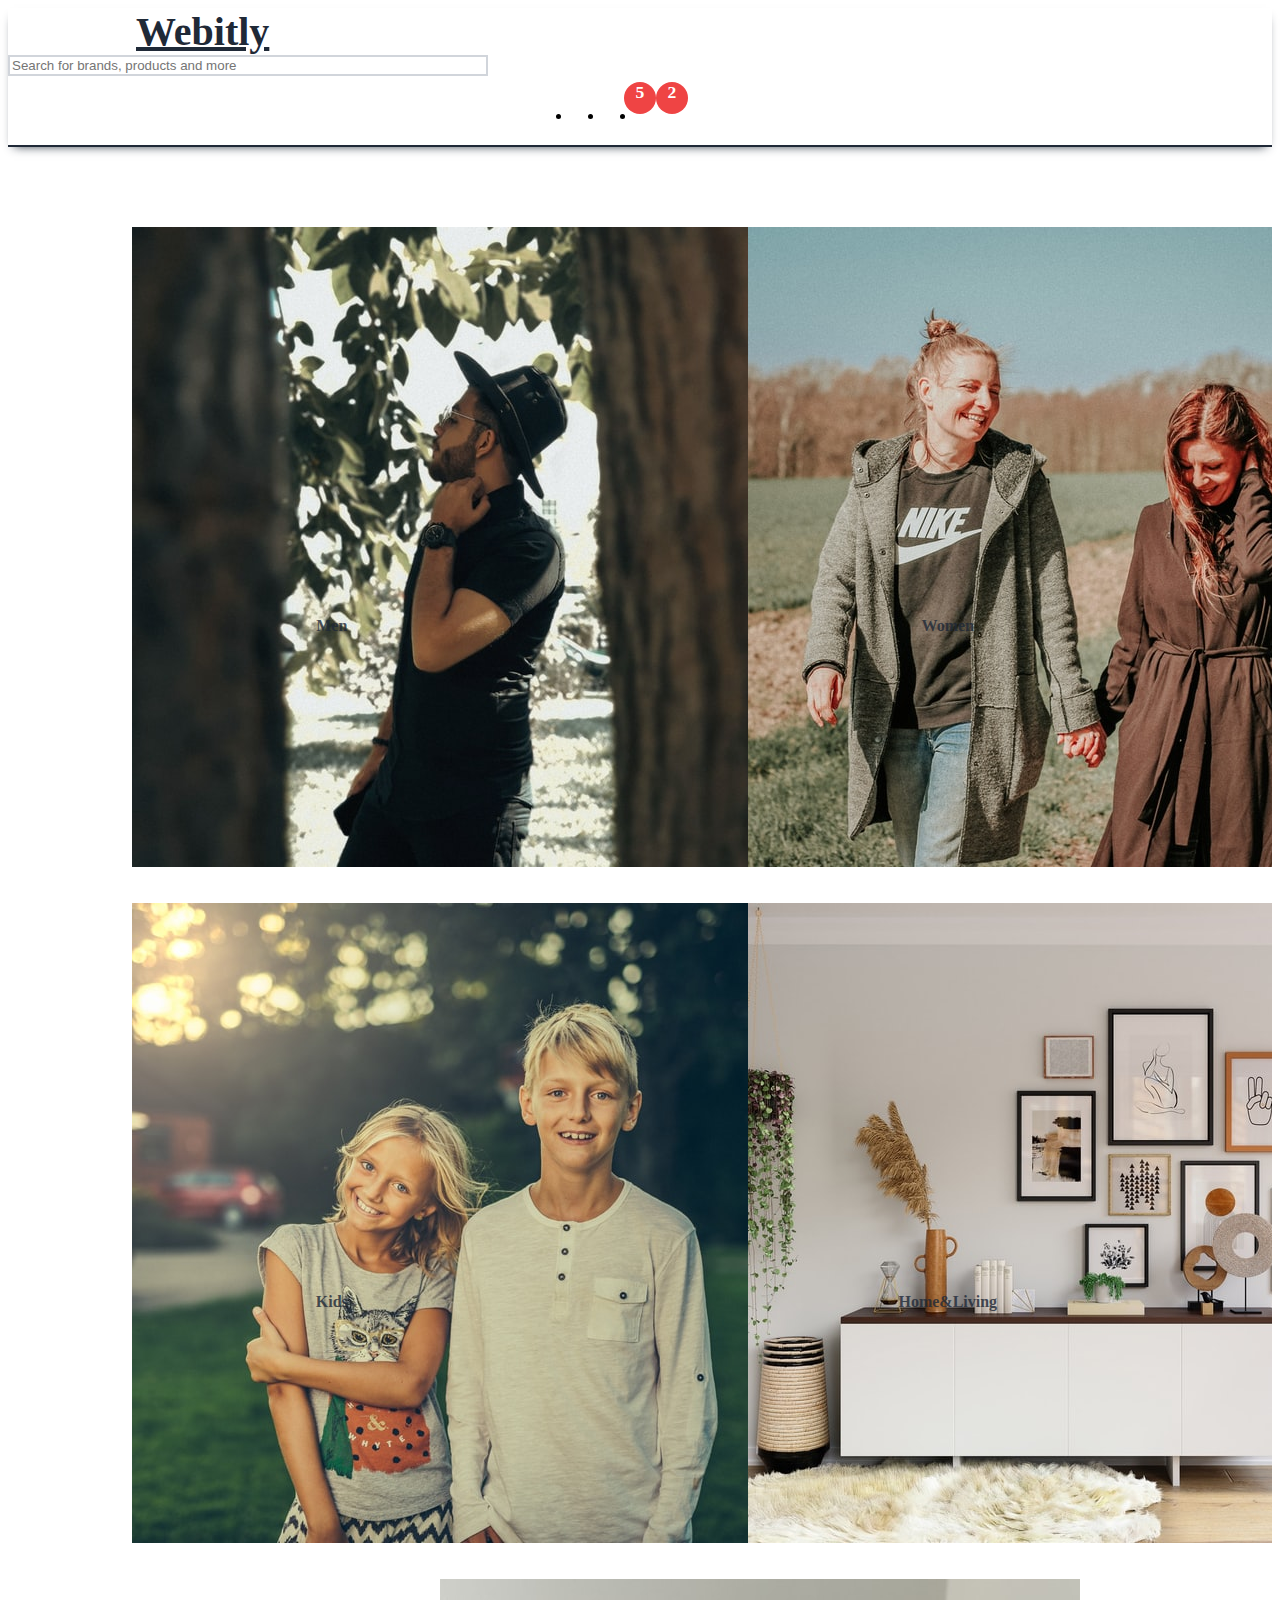
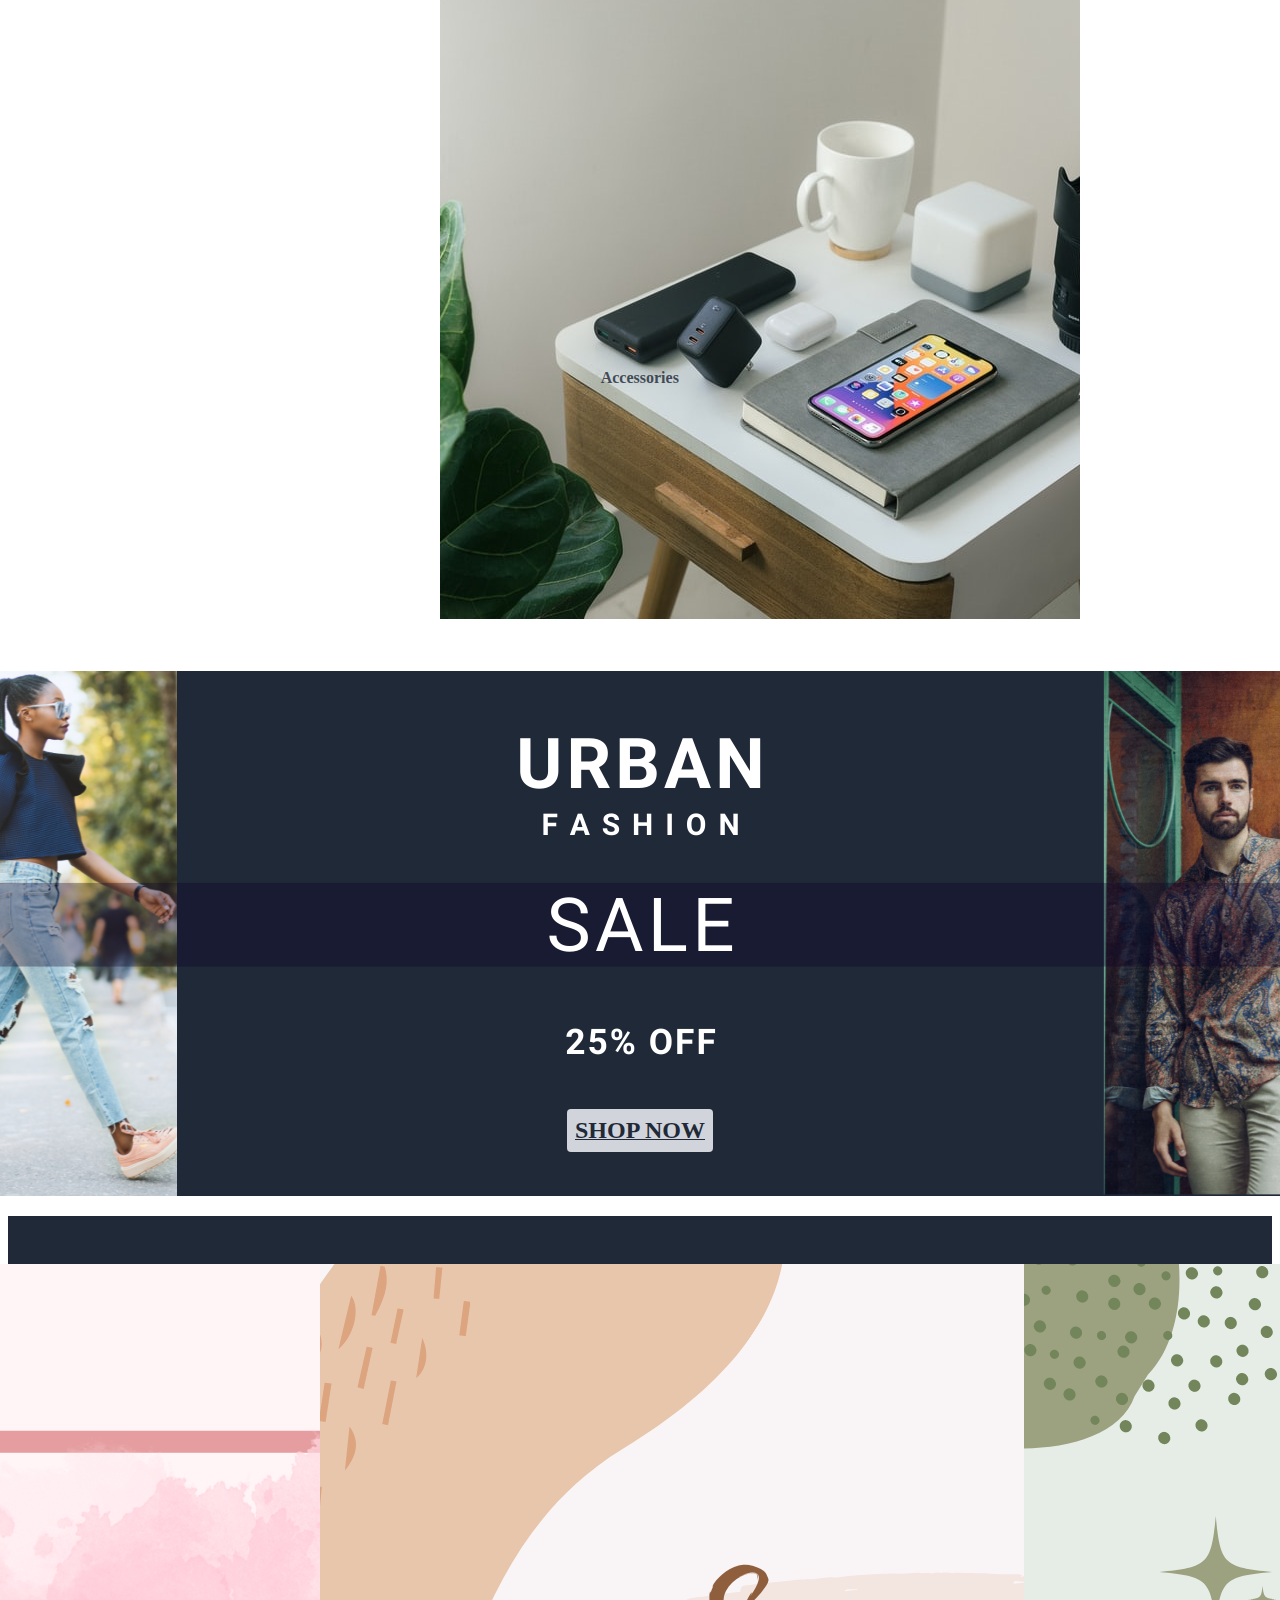
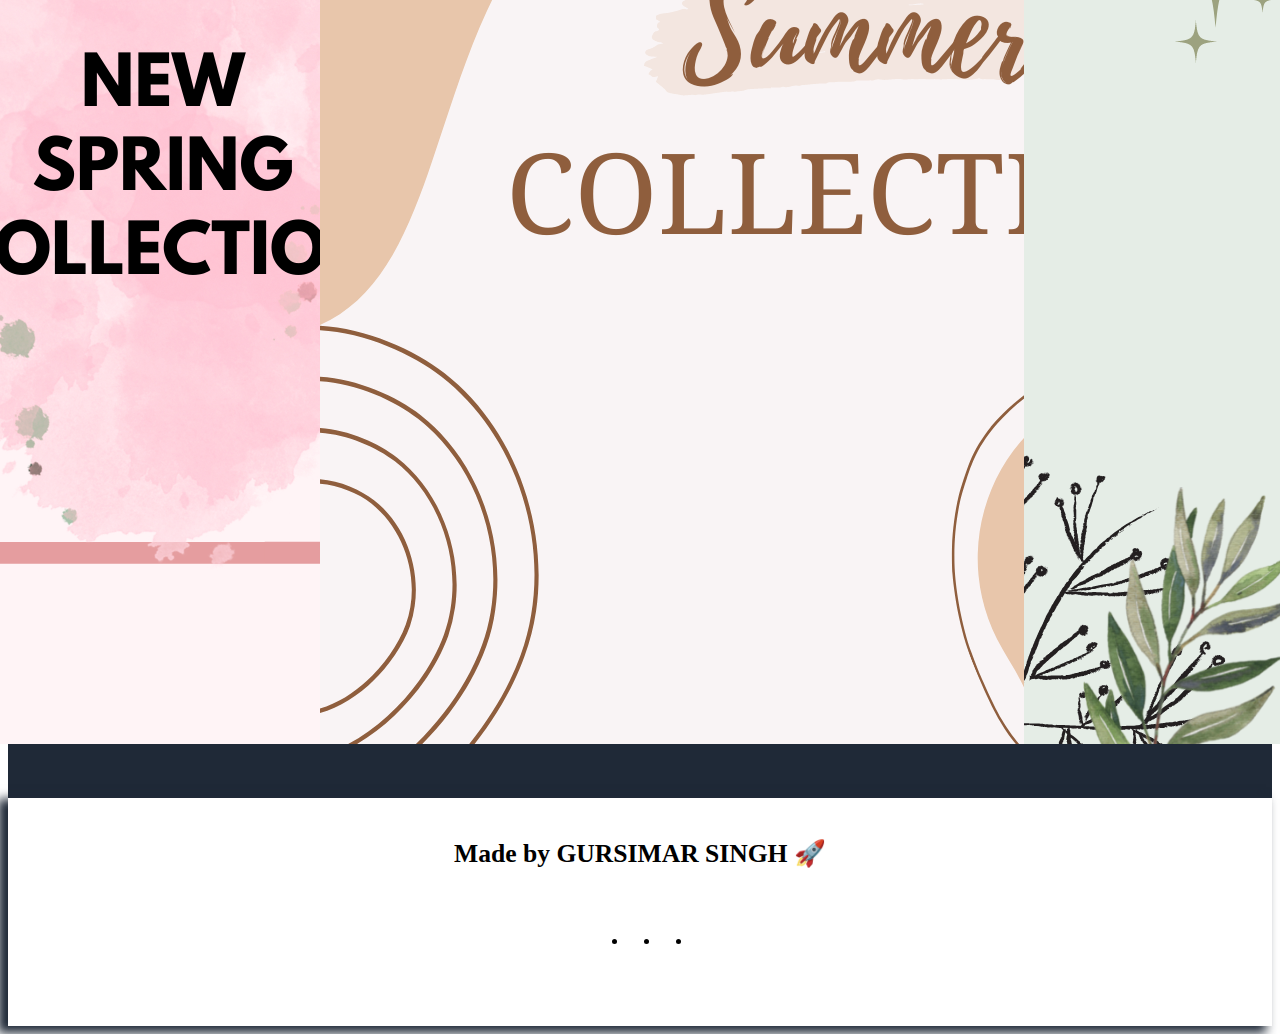
==== index.html @ 521d9af3 "Merge pull request #1 from Creator-singh/home-page" ====
<!DOCTYPE html>
<html lang="en">
<head>
    <meta charset="UTF-8">
    <meta http-equiv="X-UA-Compatible" content="IE=edge">
    <meta name="viewport" content="width=device-width, initial-scale=1.0">
    <meta name="author" content="Gursimar Singh" />
    <meta name="description" content="Webit store is a go to place E-commerce platform for every bit of your needs." />

    <!-- External Link -->
    <link rel="stylesheet" href="styles.css">

    <!-- Component Library -->
    <link rel="stylesheet" href="https://webit-ui.netlify.app/styles/components.css">
    
    <title>Webit Store | Home</title>
</head>
<body>
    <!-- Navigation Bar -->
    <nav class="docs-navbar" id="store-navbar">
        <div class="title">
            <a class="brand-name" href="#">Webitly</a>
        </div>
        <div class="search">
            <label for="search"></label>
            <input type="search" name="search" id="search" placeholder="Search for brands, products and more">
            <a href="#"></i></a>
        </div>

        <ul id="nav-options">
            <li>
                <a href="#" id="nav-icon-text">
                    <i class="far fa-user-circle"></i>
                </a>
            </li>
            <li>
                <div id="nav-badge-div">
                    <a href="#">
                        <i class="far fa-heart" id="nav-icon-text"></i>
                        <span id="nav-badge">5</span>
                    </a>
                </div>
            </li>
            <li>
                <div id="nav-badge-div">
                    <a href="#">
                        <i class="far fa-shopping-cart" id="nav-icon-text"></i>
                        <span id="nav-badge">2</span>
                    </a>
                </div>
            </li>
        </ul>
    </nav>
    <!-- Header -->
    <header class="header">
        <!-- Men -->
        <div class="header-items">
            <div class="header-img">
                <a href="#">
                    <img src="./assets/images/men_fashion_banner.jpg" alt="Men">
                </a>
            </div>
            <a href="#">
                <span class="header-overlay">Men</span>
            </a>
        </div>
        <!-- Women -->
        <div class="header-items">
            <div class="header-img">
                <a href="#">
                    <img src="assets/images/women_fashion_banner.jpg" alt="Women">
                </a>
            </div>
            <a href="#">
                <span class="header-overlay">Women</span>
            </a>
        </div>
        <!-- Kids -->
        <div class="header-items">
            <div class="header-img">
                <a href="#">
                    <img src="./assets/images/kids_fashion_banner.jpg" alt="Kids">
                </a>
            </div>
            <a href="#">
                <span class="header-overlay">Kids</span>
            </a>
        </div>
        <!-- Home & Living -->
        <div class="header-items">
            <div class="header-img">
                <a href="#">
                    <img src="./assets/images/home_&_living.jpg" alt="Home&Living">
                </a>
            </div>
            <a href="#">
                <span class="header-overlay">Home&Living</span>
            </a>
        </div>
        <!-- Accessories -->
        <div class="header-items">
            <div class="header-img">
                <a href="#">
                    <img src="./assets/images/accessories.jpg" alt="Accessories">
                </a>
            </div>
            <a href="#">
                <span class="header-overlay">Accessories</span>
            </a>
        </div>
    </header>
    <!-- Banner -->
    <div class="banner">
        <div>
           <img src="./assets/images/banner.png" alt="Main Banner">
        </div>
        <a class="banner-badge" href="#">
            <span class="banner-cta">SHOP NOW</span>
        </a>
    </div>
    <!-- New Arrivals -->
    <section class="new-arrival">
        <div class="new-arrival-img">
            <a href="#">
                <img src="./assets/images/spring_collection.png" alt="spring-collection">
            </a>
        </div>
        <div class="new-arrival-img">
            <a href="#">
                <img src="./assets/images/summer_collection.png" alt="summer-collection">
            </a>
        </div>
        <div class="new-arrival-img">
            <a href="#">
                <img src="./assets/images/coming_soon.png" alt="coming-soon">
            </a>
        </div>
    </section>
    <!-- Footer -->
    <footer class="footer">
        <div class="footer-heading">
            Made by GURSIMAR SINGH 🚀
        </div>
        <div>
            <ul class="social-links">
                <li>
                  <a class="fab fa-linkedin" href="https://in.linkedin.com/in/gursimar-singh-cu" target="_blank"
                    rel="noopener noreferrer"></a>
                </li>
        
                <li>
                  <a class="fab fa-twitter" href="https://twitter.com/Gursimar_DEV" target="_blank"
                    rel="noopener noreferrer"></a>
                </li>
        
                <li>
                  <a class="fab fa-instagram" href="https://www.instagram.com/gursimar.dev/" target="_blank"
                    rel="noopener noreferrer"></a>
                </li>
              </ul>
        </div>
    </footer>
</body>
</html>
---- styles.css ----
:root{
    --primary-clr: #1f2937;
    --secondary-clr: #d1d5db;
    --badge-clr: #ef4444;
}

/* Navigation */
#store-navbar{
    background-color: white;
    border-bottom: 2px solid var(--primary-clr);
    box-shadow: 0 5px 10px -6px var(--primary-clr);
}

.title{
    margin-left: 5rem;
}

.brand-name{
    font-size: 2.5rem;
    font-weight: 800;
    margin-left: 3rem;
    color: var(--primary-clr);
}

.brand-name:hover{
    opacity: 0.8;
}

#nav-options{
    display: flex;
    align-items: center;
    justify-content: center;
    margin-right: 5rem;
}

#nav-icon-text{
    font-size: 2rem;
    color: var(--primary-clr);
    margin-right: 2rem;
}

#search{
    border: 2px solid var(--secondary-clr);
    width: 30rem;
}

#nav-badge-div{
    position: relative;
}

#nav-badge{
    position: absolute;
    color: white;
    top: -10px;
    left: 20px;
    height: 2rem;
    width: 2rem;
    border-radius: 50%;
    background-color: var(--badge-clr);
    text-align: center;
    font-size: 1.1rem;
    font-weight: 600;
}

/* Header */
.header{
    display: flex;
    flex-wrap: wrap;
    align-items: center;
    justify-content: space-around;
    margin-top: 3rem;
    padding: 1rem;
    overflow: hidden;
}

.header-items{
    position: relative;
    padding: 1rem;
}

.header-items:hover{
    opacity: 0.7;
    transition: 0.4s ease-in-out;
}

.header-img{
    max-width: 100%;
    width: 25rem;
    height: auto;
}

.header-overlay{
    position: absolute;
    color: var(--primary-clr);
    background-color: var(--lightgrey);
    opacity: 0.8;
    width: 92.5%;
    top: 60%;
    text-align: center;
    font-weight: bold;
}

/* Banner */
.banner{
    display: flex;
    align-items: center;
    justify-content: center;
    padding: 1rem;
    position: relative;
}

.banner-badge{
    position: absolute;
    bottom: 4rem;
    color: var(--primary-clr);
    background-color: var(--secondary-clr);
    padding: 0.5rem;
    border-radius: 4px;
}

.banner-cta{
    font-weight: bold;
    font-size: 1.5rem;
}

.banner-badge:hover{
    opacity: 0.5;
    transition: 0.3s ease;
}

/* New Arrival */
.new-arrival{
    background-color: var(--primary-clr);
    display: flex;
    align-items: center;
    justify-content: center;
    padding: 1rem;
}

.new-arrival-img{
    padding: 2rem;
    width: 40rem;
    height: auto;
}

/* Footer */
.footer{
    display: flex;
    flex-direction: column;
    align-items: center;
    justify-content: center;
    border-top: 2px solid var(--primary-clr);
    box-shadow: -8px 5px 10px 2px var(--primary-clr);
    padding: 1.5rem;
}

.footer-heading{
    font-size: 1.6rem;
    font-weight: bold;
    padding: 1rem;
}

.social-links{
    display: flex;
    padding-bottom: 1rem;
}

.social-links li{
    margin: 1rem;
}

.fa-linkedin,
.fa-instagram,
.fa-twitter{
    font-size: 2rem;
    color: var(--primary-clr);
}

.fa-linkedin:hover,
.fa-instagram:hover,
.fa-twitter:hover{
    opacity: 0.7;
}

/* Media Queries */
@media only screen and (max-width: 750px) {
    .search{
        visibility: hidden;
        display: inline;
    }
    #search{
        width: 0;
    }
    .title{
        margin-left: 5px;
    }
    #nav-options{
        margin-right: 5px;
    }
    #nav-icon-text{
        margin-right: 5px;
    }
}
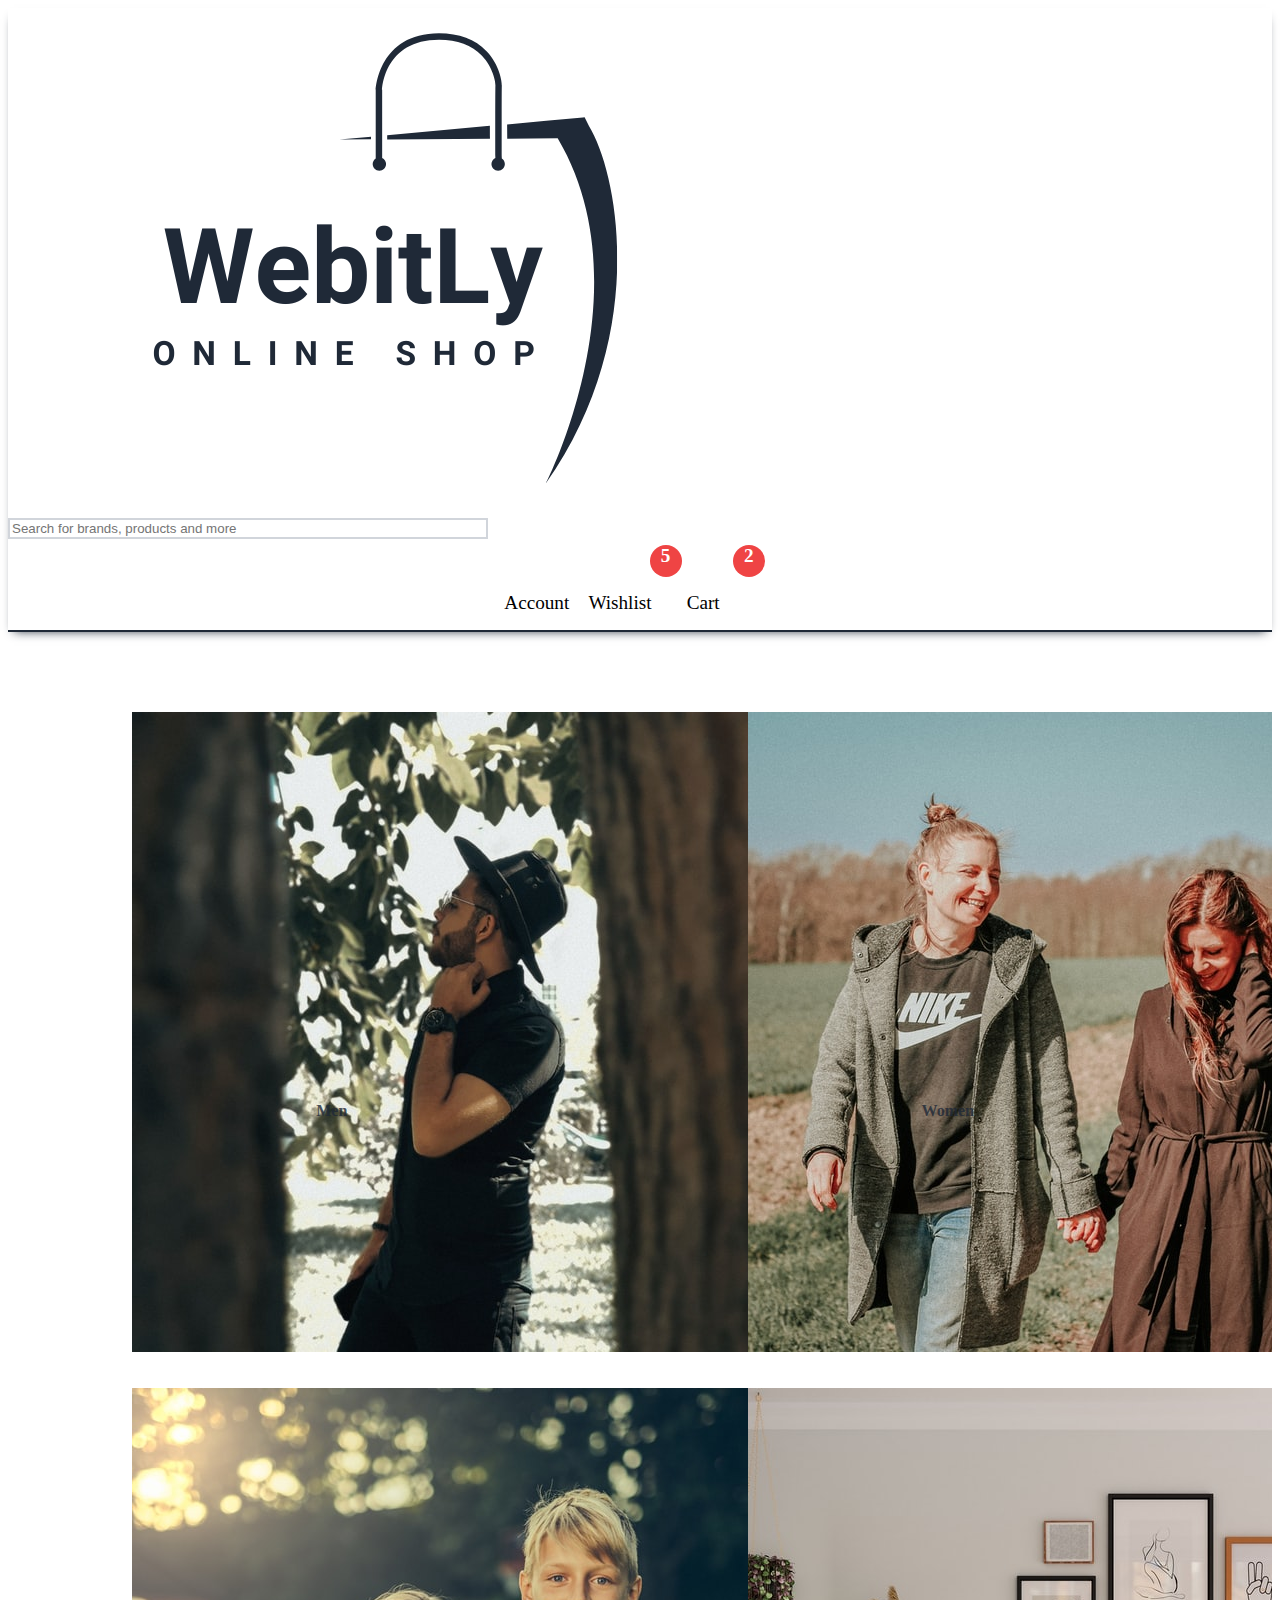
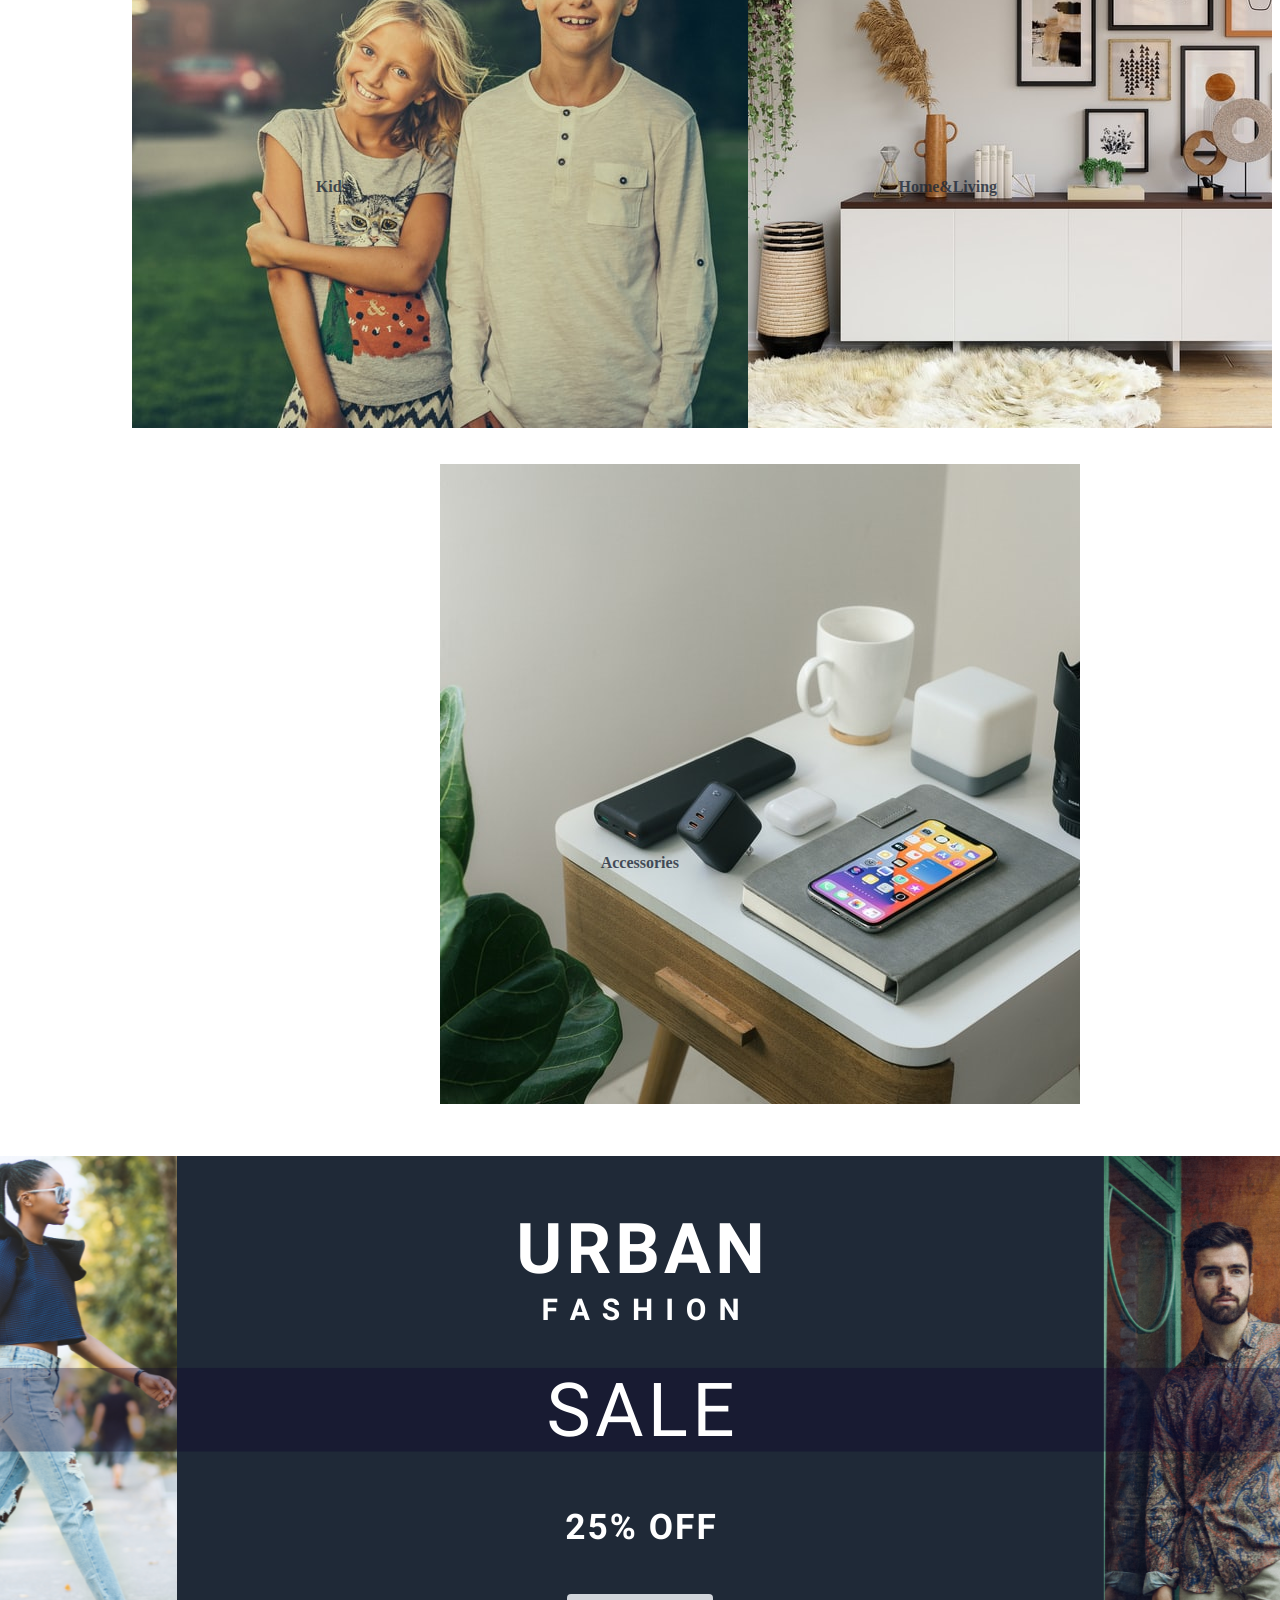
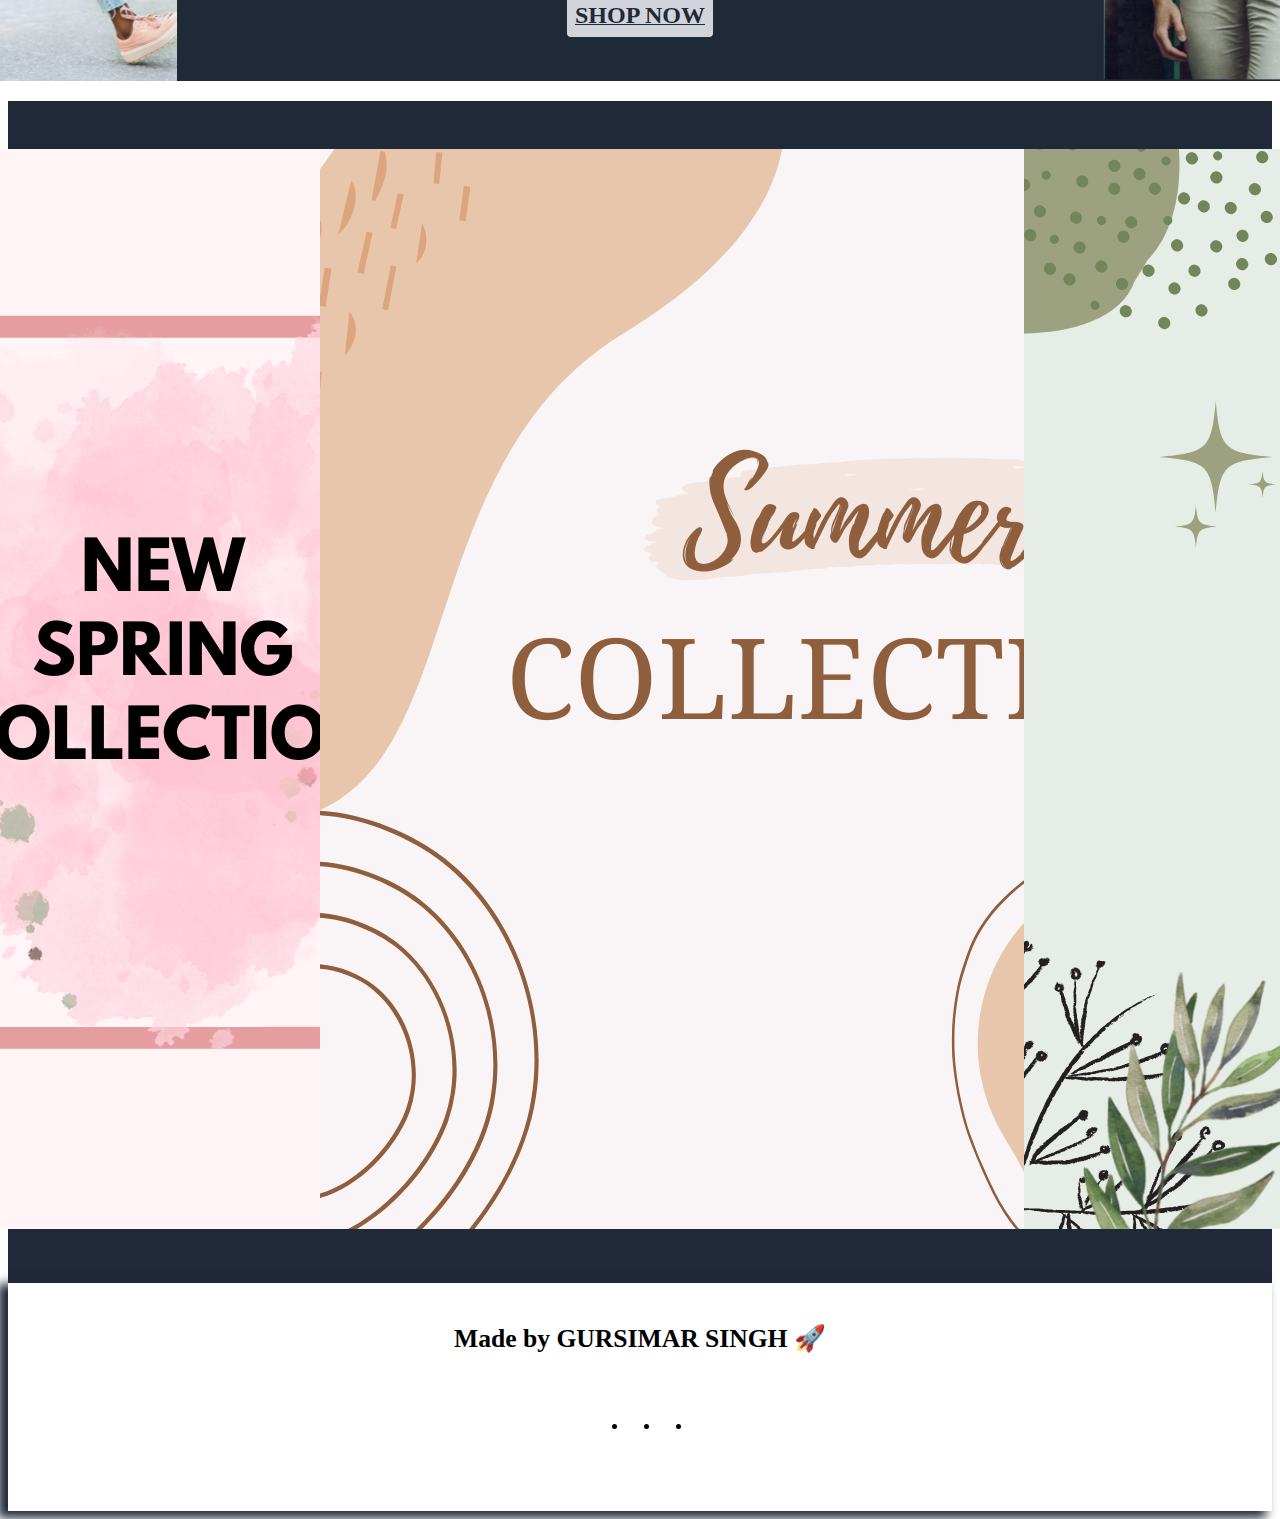
==== commit 97256fd7: "added logo, favicon and fixed navbar" ====
--- a/index.html
+++ b/index.html
@@ -8,18 +8,21 @@
     <meta name="description" content="Webit store is a go to place E-commerce platform for every bit of your needs." />
 
     <!-- External Link -->
-    <link rel="stylesheet" href="styles.css">
+    <link rel="stylesheet" href="./styles/homepage.css">
+    <link rel="shortcut icon" href="./assets/images/favicon.png" type="image/x-icon">
 
     <!-- Component Library -->
     <link rel="stylesheet" href="https://webit-ui.netlify.app/styles/components.css">
     
-    <title>Webit Store | Home</title>
+    <title>Webitly | Home</title>
 </head>
 <body>
     <!-- Navigation Bar -->
     <nav class="docs-navbar" id="store-navbar">
         <div class="title">
-            <a class="brand-name" href="#">Webitly</a>
+            <a class="brand-name" href="./index.html">
+                <img src="./assets/images/logo.png" alt="Webitly">
+            </a>
         </div>
         <div class="search">
             <label for="search"></label>
@@ -29,17 +32,21 @@
 
         <ul id="nav-options">
             <li>
-                <a href="#" id="nav-icon-text">
-                    <i class="far fa-user-circle"></i>
-                </a>
+                <div id="nav-badge-div">
+                    <a href="./pages/login.html" id="nav-icon-text">
+                        <i class="far fa-user-circle"></i>
+                    </a>
+                </div>
+                <span>Account</span>
             </li>
             <li>
                 <div id="nav-badge-div">
-                    <a href="#">
+                    <a href="./pages/wishlist.html">
                         <i class="far fa-heart" id="nav-icon-text"></i>
                         <span id="nav-badge">5</span>
                     </a>
                 </div>
+                <span>Wishlist</span>
             </li>
             <li>
                 <div id="nav-badge-div">
@@ -48,6 +55,7 @@
                         <span id="nav-badge">2</span>
                     </a>
                 </div>
+                <span>Cart</span>
             </li>
         </ul>
     </nav>
--- a/styles/homepage.css
+++ b/styles/homepage.css
@@ -0,0 +1,221 @@
+:root{
+    --primary-clr: #1f2937;
+    --secondary-clr: #d1d5db;
+    --badge-clr: #ef4444;
+}
+
+/* Navigation */
+#store-navbar{
+    background-color: white;
+    border-bottom: 2px solid var(--primary-clr);
+    box-shadow: 0 5px 10px -6px var(--primary-clr);
+    padding: 0;
+}
+
+.title{
+    margin-left: 5rem;
+    width: 8rem;
+    height: auto;
+}
+
+.brand-name{
+    font-size: 2.5rem;
+    font-weight: 800;
+    margin-left: 3rem;
+    color: var(--primary-clr);
+}
+
+.brand-name:hover{
+    opacity: 0.8;
+}
+
+#nav-options{
+    display: flex;
+    align-items: center;
+    justify-content: center;
+    margin-right: 5rem;
+}
+
+#nav-options li{
+    display: flex;
+    flex-flow: column wrap;
+    align-items: center;
+    justify-content: center;
+}
+
+#nav-options li span{
+    font-size: 1.2rem;
+}
+
+#nav-icon-text{
+    font-size: 2rem;
+    color: var(--primary-clr);
+    margin-right: 2rem;
+}
+
+#search{
+    border: 2px solid var(--secondary-clr);
+    width: 30rem;
+}
+
+#nav-badge-div{
+    position: relative;
+    margin-left: 3.2rem;
+}
+
+#nav-badge{
+    position: absolute;
+    color: white;
+    top: -10px;
+    left: 20px;
+    height: 2rem;
+    width: 2rem;
+    border-radius: 50%;
+    background-color: var(--badge-clr);
+    text-align: center;
+    font-size: 1.1rem;
+    font-weight: 600;
+}
+
+/* Header */
+.header{
+    display: flex;
+    flex-wrap: wrap;
+    align-items: center;
+    justify-content: space-around;
+    margin-top: 3rem;
+    padding: 1rem;
+    overflow: hidden;
+}
+
+.header-items{
+    position: relative;
+    padding: 1rem;
+}
+
+.header-items:hover{
+    opacity: 0.7;
+    transition: 0.4s ease-in-out;
+}
+
+.header-img{
+    max-width: 100%;
+    width: 25rem;
+    height: auto;
+}
+
+.header-overlay{
+    position: absolute;
+    color: var(--primary-clr);
+    background-color: var(--lightgrey);
+    opacity: 0.8;
+    width: 92.5%;
+    top: 60%;
+    text-align: center;
+    font-weight: bold;
+}
+
+/* Banner */
+.banner{
+    display: flex;
+    align-items: center;
+    justify-content: center;
+    padding: 1rem;
+    position: relative;
+}
+
+.banner-badge{
+    position: absolute;
+    bottom: 4rem;
+    color: var(--primary-clr);
+    background-color: var(--secondary-clr);
+    padding: 0.5rem;
+    border-radius: 4px;
+}
+
+.banner-cta{
+    font-weight: bold;
+    font-size: 1.5rem;
+}
+
+.banner-badge:hover{
+    opacity: 0.5;
+    transition: 0.3s ease;
+}
+
+/* New Arrival */
+.new-arrival{
+    background-color: var(--primary-clr);
+    display: flex;
+    align-items: center;
+    justify-content: center;
+    padding: 1rem;
+}
+
+.new-arrival-img{
+    padding: 2rem;
+    width: 40rem;
+    height: auto;
+}
+
+/* Footer */
+.footer{
+    display: flex;
+    flex-direction: column;
+    align-items: center;
+    justify-content: center;
+    border-top: 2px solid var(--primary-clr);
+    box-shadow: -8px 5px 10px 2px var(--primary-clr);
+    padding: 1.5rem;
+}
+
+.footer-heading{
+    font-size: 1.6rem;
+    font-weight: bold;
+    padding: 1rem;
+}
+
+.social-links{
+    display: flex;
+    padding-bottom: 1rem;
+}
+
+.social-links li{
+    margin: 1rem;
+}
+
+.fa-linkedin,
+.fa-instagram,
+.fa-twitter{
+    font-size: 2rem;
+    color: var(--primary-clr);
+}
+
+.fa-linkedin:hover,
+.fa-instagram:hover,
+.fa-twitter:hover{
+    opacity: 0.7;
+}
+
+/* Media Queries */
+@media only screen and (max-width: 800px) {
+    .search{
+        visibility: hidden;
+        display: inline;
+    }
+    #search{
+        width: 0;
+    }
+    .title{
+        margin-left: 5px;
+    }
+    #nav-options{
+        margin-right: 5px;
+    }
+    #nav-icon-text{
+        margin-right: 5px;
+    }
+    #nav-badge-div{
+        margin-left: 2.2rem;
+    }
+}